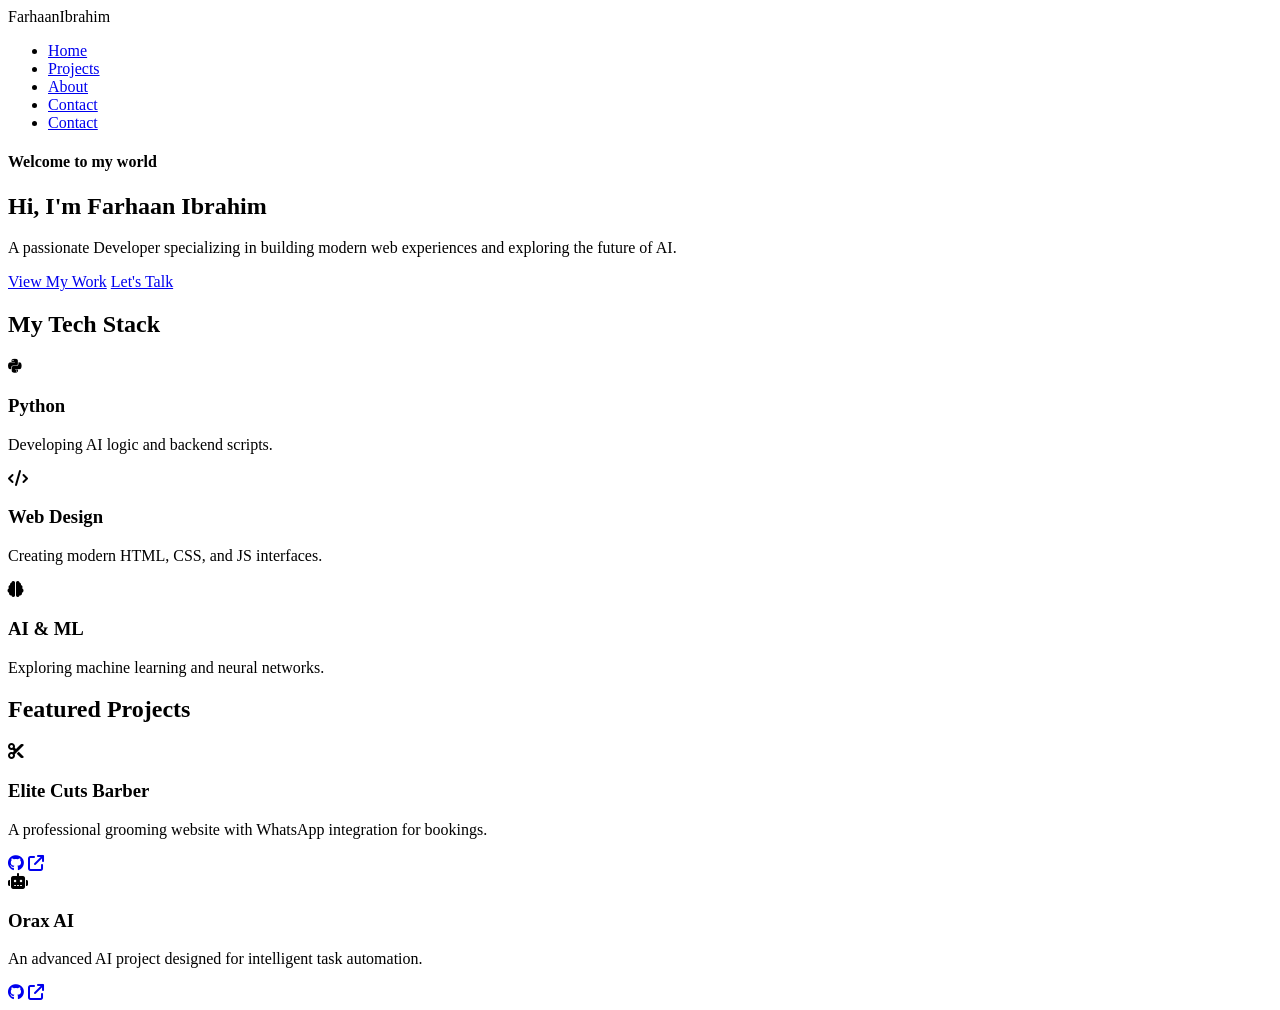
==== index.html @ 66e26ac7 "Rename portfolio.html to index.html" ====
<!DOCTYPE html>
<html lang="en">
<head>
    <meta charset="UTF-8">
    <meta name="viewport" content="width=device-width, initial-scale=1.0">
    <title>My Portfolio</title>
    <link rel="stylesheet" href="css/portfolio.css">
    <link rel="stylesheet" href="https://cdnjs.cloudflare.com/ajax/libs/font-awesome/6.5.1/css/all.min.css">

</head>
<body>

    <header>
        <nav class="navbar">
            <div class="logo">Farhaan<span>Ibrahim</span></div>

            <ul class="nav-links">
                <li><a href="#home">Home</a></li>
                <li><a href="#projects">Projects</a></li>
                <li><a href="#about">About</a></li>
                <li><a href="#contact">Contact</a></li>
                <li><a href="#contact" class="nav-btn">Contact</a></li>

            </ul>
            <div class="menu-toggle" id="mobile-menu">
                <span class="bar"></span>
                <span class="bar"></span>
                <span class="bar"></span>
            </div>
        </nav>
    </header>
    <section class="hero" id="home">
        <div class="hero-glow"></div> 
        <div class="hero-container">
            <div class="hero-content">
                <h4>Welcome to my world</h4>
                <h1>Hi, I'm <span>Farhaan Ibrahim</span></h1>
                <p>A passionate Developer specializing in building modern web experiences and exploring the future of AI.</p>
                <div class="hero-btns">
                    <a href="#projects" class="main-btn">View My Work</a>
                    <a href="#contact" class="secondary-btn">Let's Talk</a>
                </div>
            </div>
            <div class="hero-image">
                <div class="blob-shape"></div>
            </div>
        </div> </section> <section class="skills" id="about">
        <div class="section-title">
            <h2>My <span>Tech Stack</span></h2>
            <div class="underline"></div>
        </div>
        <div class="skills-container">
            <div class="skill-card">
                <div class="skill-icon"><i class="fa-brands fa-python"></i></div> 
                <h3>Python</h3>
                <p>Developing AI logic and backend scripts.</p>
            </div>

            <div class="skill-card">
                <div class="skill-icon"><i class="fa-solid fa-code"></i></div> 
                <h3>Web Design</h3>
                <p>Creating modern HTML, CSS, and JS interfaces.</p>
            </div>

            <div class="skill-card">
                <div class="skill-icon"><i class="fa-solid fa-brain"></i></div> 
                <h3>AI & ML</h3>
                <p>Exploring machine learning and neural networks.</p>
            </div>
        </div>
    </section>

    <section class="projects" id="projects">
        <div class="section-title">
            <h2>Featured <span>Projects</span></h2>
            <div class="underline"></div>
        </div>

        <div class="projects-grid">
            <div class="project-card">
                <div class="project-img">
                    <i class="fa-solid fa-scissors"></i> 
                </div>
                <div class="project-info">
                    <h3>Elite Cuts Barber</h3>
                    <p>A professional grooming website with WhatsApp integration for bookings.</p>
                    <div class="project-links">
                        <a href="#"><i class="fa-brands fa-github"></i></a>
                        <a href="#"><i class="fa-solid fa-arrow-up-right-from-square"></i></a>
                    </div>
                </div>
            </div>

            <div class="project-card">
                <div class="project-img">
                    <i class="fa-solid fa-robot"></i>
                </div>
                <div class="project-info">
                    <h3>Orax AI</h3>
                    <p>An advanced AI project designed for intelligent task automation.</p>
                    <div class="project-links">
                        <a href="#"><i class="fa-brands fa-github"></i></a>
                        <a href="#"><i class="fa-solid fa-arrow-up-right-from-square"></i></a>
                    </div>
                </div>
            </div>
        </div>
    </section>

    <script src="js/portfolio.js"></script>
</body>

</html>
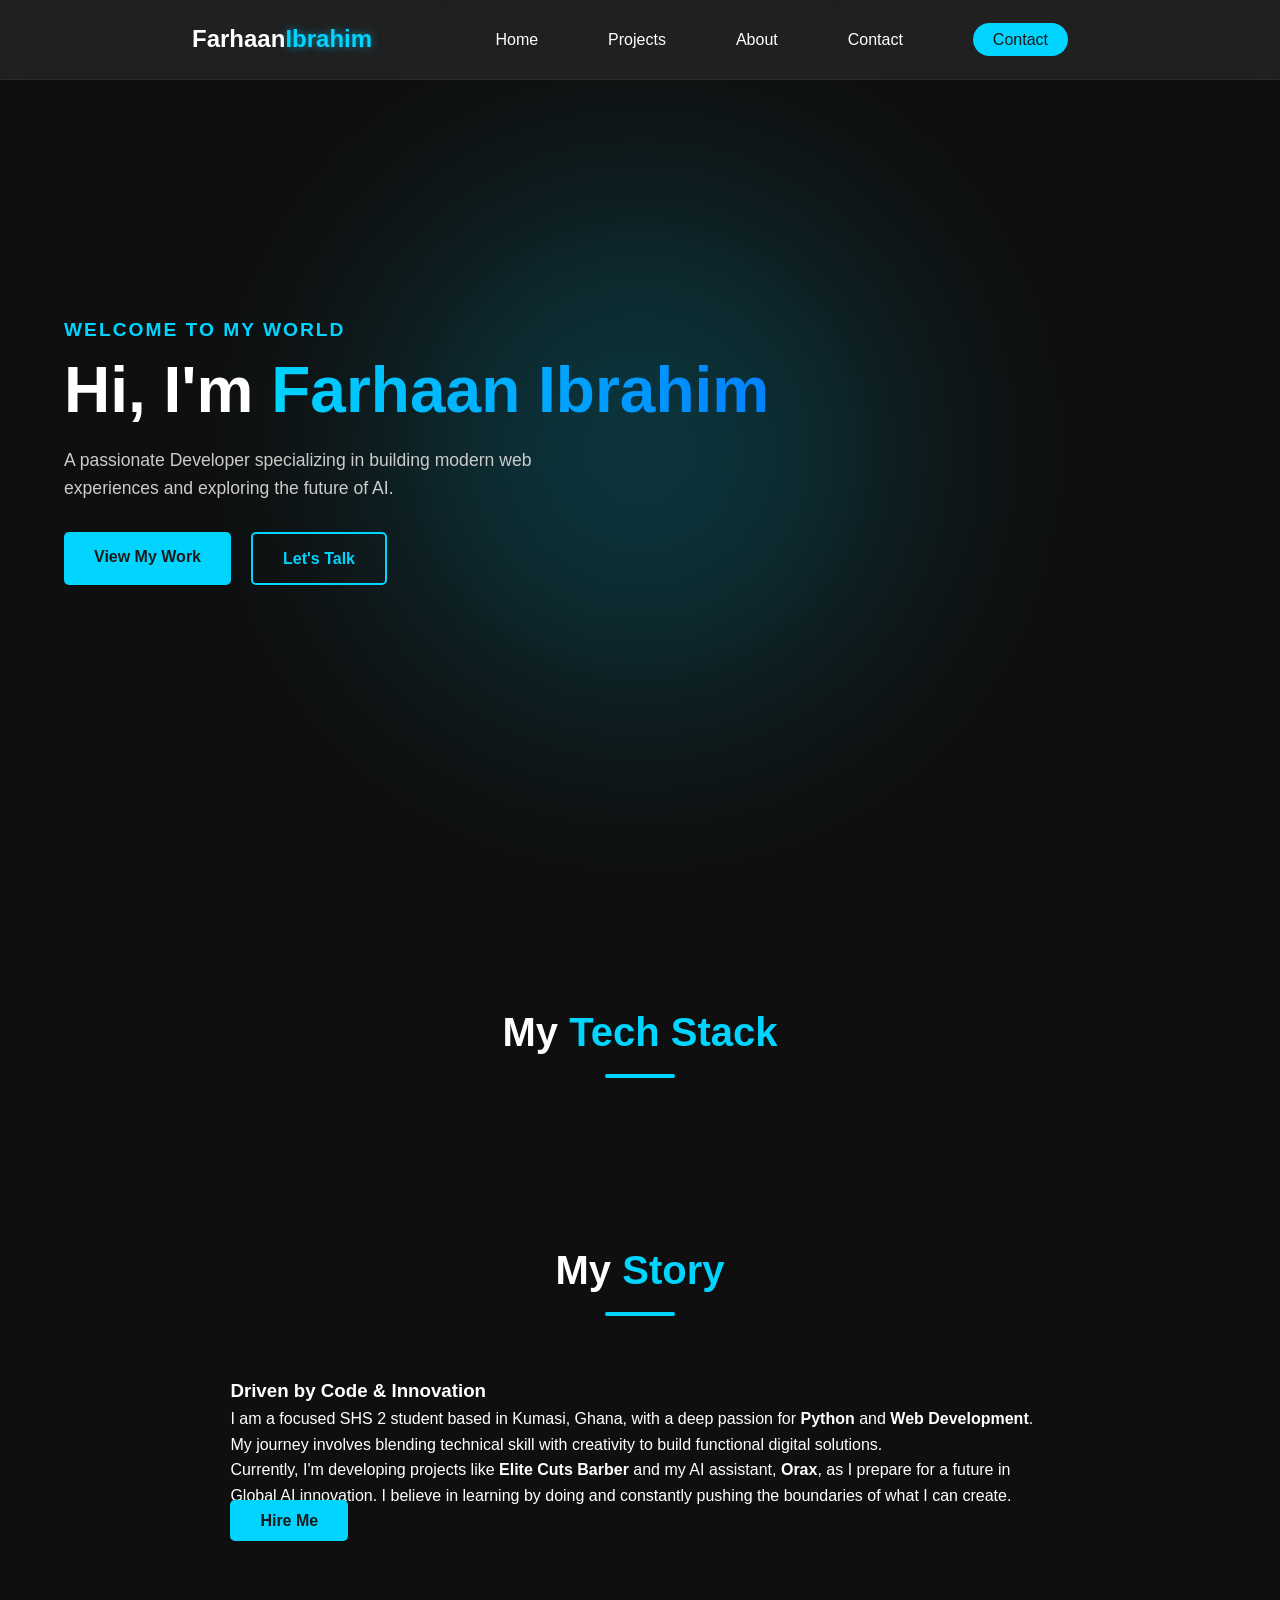
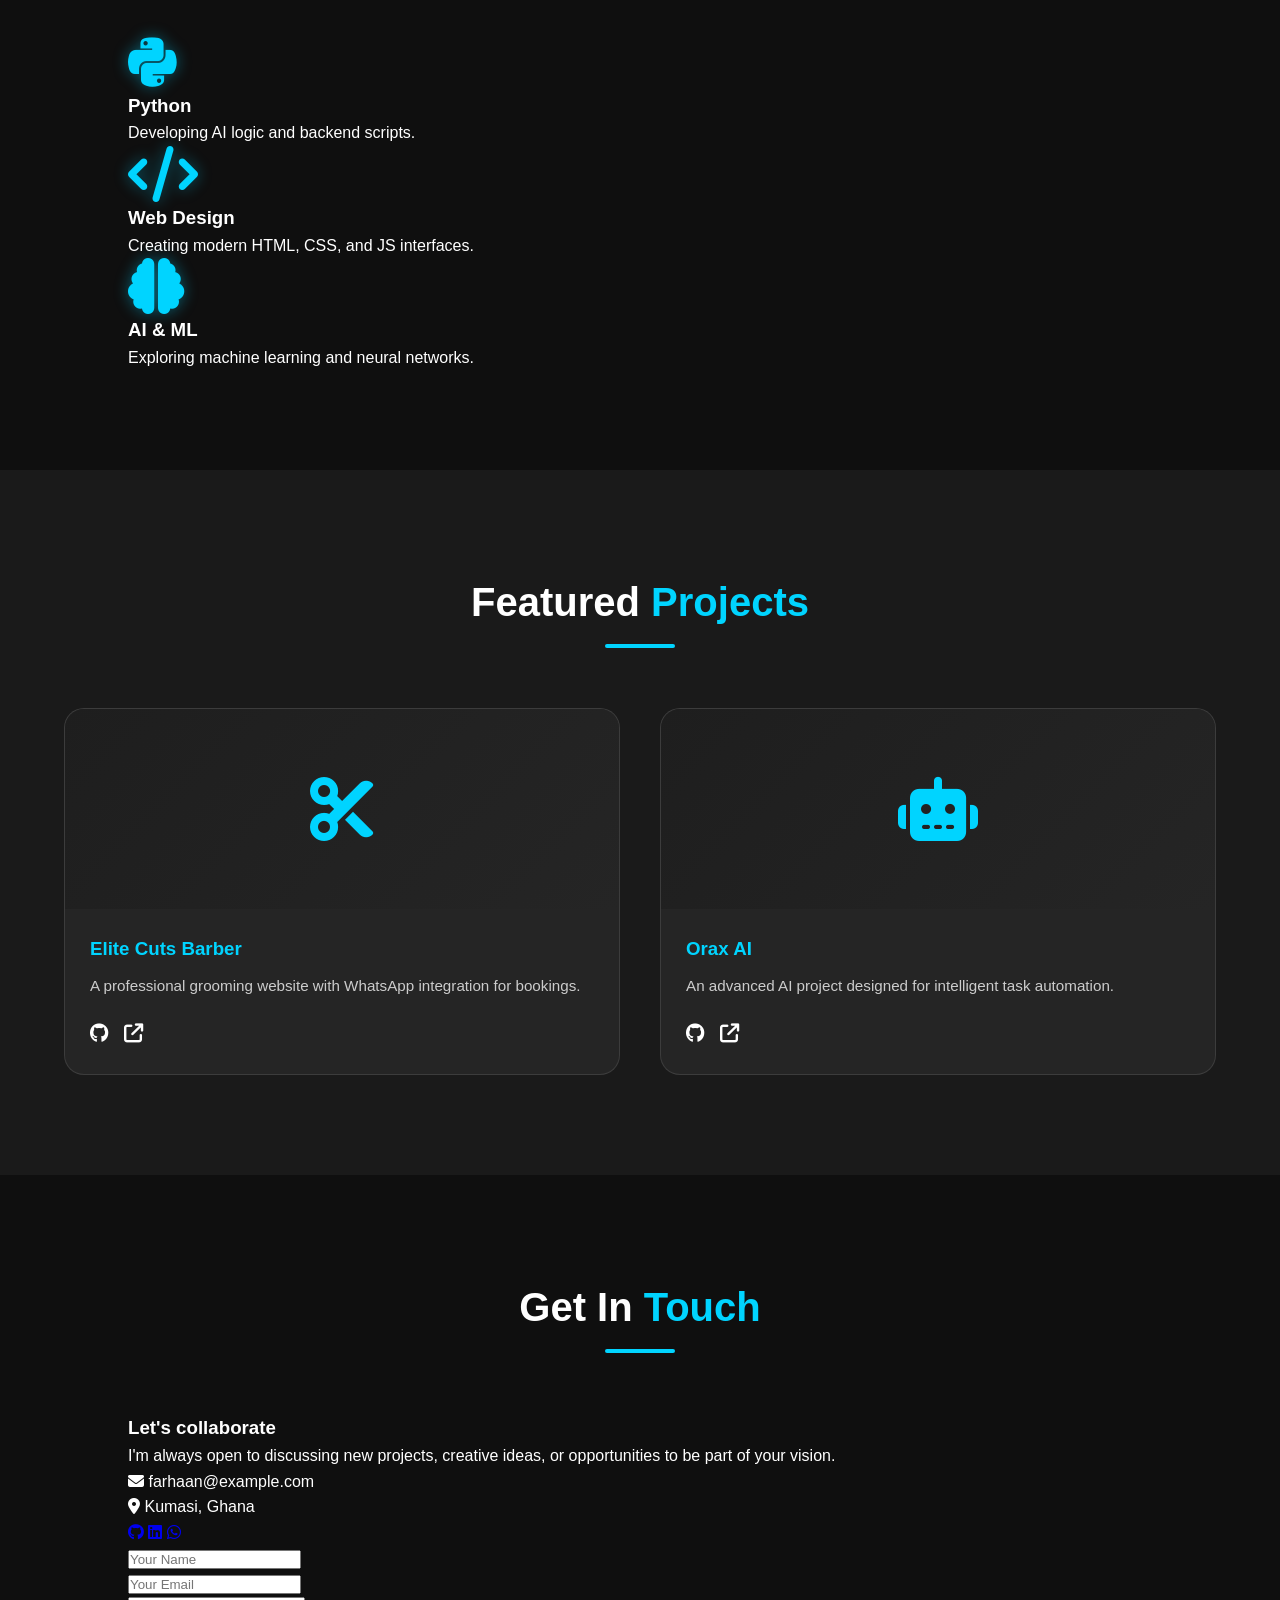
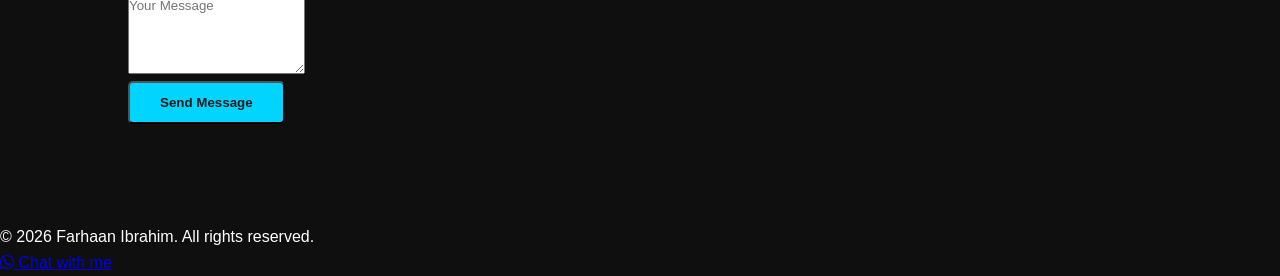
==== commit cddc53e0: "Update index.html" ====
--- a/index.html
+++ b/index.html
@@ -4,7 +4,7 @@
     <meta charset="UTF-8">
     <meta name="viewport" content="width=device-width, initial-scale=1.0">
     <title>My Portfolio</title>
-    <link rel="stylesheet" href="css/portfolio.css">
+    <link rel="stylesheet" href="portfolio.css">
     <link rel="stylesheet" href="https://cdnjs.cloudflare.com/ajax/libs/font-awesome/6.5.1/css/all.min.css">
 
 </head>
@@ -49,6 +49,21 @@
             <h2>My <span>Tech Stack</span></h2>
             <div class="underline"></div>
         </div>
+        <section class="about" id="about">
+    <div class="section-title">
+        <h2>My <span>Story</span></h2>
+        <div class="underline"></div>
+    </div>
+    <div class="about-container">
+        <div class="about-text">
+            <h3>Driven by Code & Innovation</h3>
+            <p>I am a focused SHS 2 student based in Kumasi, Ghana, with a deep passion for <strong>Python</strong> and <strong>Web Development</strong>. My journey involves blending technical skill with creativity to build functional digital solutions.</p>
+            <p>Currently, I'm developing projects like <strong>Elite Cuts Barber</strong> and my AI assistant, <strong>Orax</strong>, as I prepare for a future in Global AI innovation. I believe in learning by doing and constantly pushing the boundaries of what I can create.</p>
+            <a href="#contact" class="main-btn">Hire Me</a>
+        </div>
+    </div>
+</section>
+
         <div class="skills-container">
             <div class="skill-card">
                 <div class="skill-icon"><i class="fa-brands fa-python"></i></div> 
@@ -106,8 +121,59 @@
             </div>
         </div>
     </section>
+<section class="contact" id="contact">
+    <div class="section-title">
+        <h2>Get In <span>Touch</span></h2>
+        <div class="underline"></div>
+    </div>
+
+    <div class="contact-container">
+        <div class="contact-info">
+            <h3>Let's collaborate</h3>
+            <p>I'm always open to discussing new projects, creative ideas, or opportunities to be part of your vision.</p>
+            
+            <div class="info-item">
+                <i class="fa-solid fa-envelope"></i>
+                <span>farhaan@example.com</span> </div>
+            <div class="info-item">
+                <i class="fa-solid fa-location-dot"></i>
+                <span>Kumasi, Ghana</span>
+            </div>
+
+            <div class="social-links">
+                <a href="#"><i class="fa-brands fa-github"></i></a>
+                <a href="#"><i class="fa-brands fa-linkedin"></i></a>
+                <a href="#"><i class="fa-brands fa-whatsapp"></i></a>
+            </div>
+        </div>
+
+        <form class="contact-form">
+            <div class="input-group">
+                <input type="text" placeholder="Your Name" required>
+            </div>
+            <div class="input-group">
+                <input type="email" placeholder="Your Email" required>
+            </div>
+            <div class="input-group">
+                <textarea placeholder="Your Message" rows="5" required></textarea>
+            </div>
+            <button type="submit" class="main-btn">Send Message</button>
+        </form>
+    </div>
+</section>
+
+<footer>
+    <p>&copy; 2026 Farhaan Ibrahim. All rights reserved.</p>
+</footer>
 
     <script src="js/portfolio.js"></script>
+ <a href="https://wa.me/233550998683" class="whatsapp-float" target="_blank">
+    <i class="fa-brands fa-whatsapp"></i>
+    <span>Chat with me</span>
+</a>
+
+<script src="portfolio.js"></script>
+   
 </body>
 
 </html>
--- a/portfolio.css
+++ b/portfolio.css
@@ -0,0 +1,517 @@
+/* Basic Reset */
+* {
+    margin: 0;
+    padding: 0;
+    box-sizing: border-box;
+    font-family: 'Arial', sans-serif; /* We can change this font later */
+}
+
+body {
+    background-color: #1a1a1a; /* A sleek dark background */
+    color: white;
+}
+
+/* Header & Navbar Styles */
+header {
+    background-color: #252525;
+    height: 80px;
+    display: flex;
+    justify-content: center;
+    align-items: center;
+    position: sticky;
+    top: 0;
+    z-index: 1000;
+    box-shadow: 0 2px 10px rgba(0,0,0,0.5);
+}
+
+.navbar {
+    width: 90%;
+    max-width: 1200px;
+    display: flex;
+    justify-content: space-between;
+    align-items: center;
+}
+
+.logo {
+    font-size: 1.5rem;
+    font-weight: bold;
+    cursor: pointer;
+}
+
+.logo span {
+    color: #00d4ff; /* A nice electric blue */
+}
+
+.nav-links {
+    list-style: none;
+    display: flex;
+}
+
+.nav-links li {
+    padding: 0 20px;
+}
+
+.nav-links a {
+    text-decoration: none;
+    color: white;
+    font-weight: 500;
+    transition: 0.3s;
+}
+
+.nav-links a:hover {
+    color: #00d4ff;
+}
+/* Media Query for Mobile Devices */
+@media screen and (max-width: 768px) {
+    .nav-links {
+        display: none; /* Hides links by default on mobile */
+        flex-direction: column;
+        width: 100%;
+        position: absolute;
+        top: 80px;
+        left: 0;
+        background: #252525;
+    }
+
+    .nav-links.active {
+        display: flex; /* Shows links when menu is clicked */
+    }
+
+    .menu-toggle {
+        display: block;
+        cursor: pointer;
+    }
+
+    .bar {
+        width: 25px;
+        height: 3px;
+        margin: 5px auto;
+        transition: all 0.3s ease-in-out;
+        background: white;
+        display: block;
+    }
+}
+
+/* Hide hamburger on desktop */
+@media screen and (min-width: 769px) {
+    .menu-toggle {
+        display: none;
+    }
+}
+.nav-btn {
+    background: #00d4ff;
+    color: #1a1a1a !important; /* Make text dark so it's readable */
+    padding: 8px 20px !important;
+    border-radius: 50px; /* Rounded pill shape */
+    transition: transform 0.3s ease !important;
+}
+
+.nav-btn:hover {
+    background: white;
+    transform: translateY(-3px); /* Lifts the button slightly */
+    box-shadow: 0 5px 15px rgba(0, 212, 255, 0.4);
+}
+
+.nav-btn::after {
+    display: none; /* Remove the underline animation for the button */
+}
+.logo span {
+    color: #00d4ff;
+    text-shadow: 0 0 10px rgba(0, 212, 255, 0.6); /* Adds a soft neon glow */
+}
+.nav-links a {
+    text-decoration: none;
+    color: white;
+    font-weight: 500;
+    position: relative; /* Needed for the underline positioning */
+    padding: 5px 0;
+}
+
+.nav-links a::after {
+    content: '';
+    position: absolute;
+    width: 0;
+    height: 2px;
+    bottom: 0;
+    left: 0;
+    background-color: #00d4ff;
+    transition: width 0.3s ease; /* This creates the sliding effect */
+}
+
+.nav-links a:hover::after {
+    width: 100%; /* Line grows to full width on hover */
+}
+
+.nav-links a:hover {
+    color: #00d4ff;
+}
+header {
+    background-color: rgba(37, 37, 37, 0.8); /* Semi-transparent */
+    backdrop-filter: blur(10px); /* This creates the frosted glass effect */
+    height: 80px;
+    display: flex;
+    justify-content: center;
+    align-items: center;
+    position: sticky;
+    top: 0;
+    z-index: 1000;
+    border-bottom: 1px solid rgba(255, 255, 255, 0.1); /* Subtle thin line */
+}
+/* Hero Section Styles */
+.hero {
+    height: 100vh; /* Full screen height */
+    display: flex;
+    align-items: center;
+    justify-content: center;
+    padding: 0 5%;
+}
+
+.hero-container {
+    display: flex;
+    align-items: center;
+    justify-content: space-between;
+    width: 100%;
+    max-width: 1200px;
+}
+
+.hero-content h4 {
+    color: #00d4ff;
+    font-size: 1.2rem;
+    letter-spacing: 2px;
+    margin-bottom: 10px;
+    text-transform: uppercase;
+}
+
+.hero-content h1 {
+    font-size: 4rem;
+    margin-bottom: 20px;
+    line-height: 1.1;
+}
+
+.hero-content h1 span {
+    color: #00d4ff;
+}
+
+.hero-content p {
+    font-size: 1.1rem;
+    color: #ccc;
+    max-width: 500px;
+    margin-bottom: 30px;
+    line-height: 1.6;
+}
+
+/* Hero Buttons */
+.hero-btns {
+    display: flex;
+    gap: 20px;
+}
+
+.main-btn {
+    padding: 12px 30px;
+    background: #00d4ff;
+    color: #1a1a1a;
+    text-decoration: none;
+    font-weight: bold;
+    border-radius: 5px;
+    transition: 0.3s;
+}
+
+.secondary-btn {
+    padding: 12px 30px;
+    border: 2px solid #00d4ff;
+    color: #00d4ff;
+    text-decoration: none;
+    font-weight: bold;
+    border-radius: 5px;
+    transition: 0.3s;
+}
+
+.main-btn:hover {
+    background: white;
+    transform: scale(1.05);
+}
+
+.secondary-btn:hover {
+    background: rgba(0, 212, 255, 0.1);
+    transform: scale(1.05);
+}
+
+/* Mobile Adjustments for Hero */
+@media screen and (max-width: 768px) {
+    .hero-container {
+        flex-direction: column;
+        text-align: center;
+    }
+    .hero-content h1 {
+        font-size: 2.5rem;
+    }
+    .hero-btns {
+        justify-content: center;
+    }
+}
+.hero-glow {
+    position: absolute;
+    top: 50%;
+    left: 50%;
+    transform: translate(-50%, -50%);
+    width: 500px;
+    height: 500px;
+    background: rgba(0, 212, 255, 0.2); /* Your signature blue */
+    filter: blur(120px); /* This makes it look like soft light */
+    border-radius: 50%;
+    z-index: -1; /* Puts it behind the text */
+    animation: pulseGlow 8s infinite alternate;
+}
+.nav-links a::after {
+    content: '';
+    position: absolute;
+    width: 0;
+    height: 2px;
+    bottom: -5px;
+    left: 0;
+    background-color: #00d4ff;
+    transition: width 0.3s ease;
+}
+
+.nav-links a:hover::after {
+    width: 100%;
+}
+.hero-content h1 span {
+    background: linear-gradient(90deg, #00d4ff, #0081ff);
+    -webkit-background-clip: text;
+    -webkit-text-fill-color: transparent;
+    font-weight: 800;
+}
+@keyframes pulseGlow {
+    0% { transform: translate(-50%, -50%) scale(1); opacity: 0.5; }
+    100% { transform: translate(-45%, -55%) scale(1.2); opacity: 0.8; }
+}
+
+/* 5. Force Smooth Scrolling */
+html {
+    scroll-behavior: smooth;
+}
+.skill-icon i {
+    font-size: 3.5rem; /* Larger icon size */
+    color: #00d4ff; /* Our signature blue */
+    text-shadow: 0 0 15px rgba(0, 212, 255, 0.4); /* Subtle glow */
+    transition: 0.3s ease;
+}
+
+/* Make the icon turn white when we hover over the card */
+.skill-card:hover .skill-icon i {
+    color: #fff;
+    transform: scale(1.1);
+}
+/* --- Projects Section Styles --- */
+.projects {
+    padding: 100px 5%;
+    background: #1a1a1a; /* Slightly different dark shade for contrast */
+}
+
+.projects-grid {
+    display: grid;
+    grid-template-columns: repeat(auto-fit, minmax(300px, 1fr));
+    gap: 40px;
+    max-width: 1200px;
+    margin: 0 auto;
+}
+
+.project-card {
+    background: rgba(255, 255, 255, 0.05);
+    border-radius: 20px;
+    overflow: hidden; /* Clips the zoom effect */
+    border: 1px solid rgba(255, 255, 255, 0.1);
+    transition: 0.4s ease;
+    position: relative;
+}
+
+.project-img {
+    height: 200px;
+    display: flex;
+    justify-content: center;
+    align-items: center;
+    background: linear-gradient(135deg, #1e1e1e, #252525);
+    font-size: 4rem;
+    color: #00d4ff;
+    transition: 0.5s ease;
+}
+
+.project-card:hover .project-img {
+    transform: scale(1.1); /* Zooms the icon slightly */
+    color: white;
+}
+
+.project-info {
+    padding: 25px;
+}
+
+.project-info h3 {
+    margin-bottom: 10px;
+    color: #00d4ff;
+}
+
+.project-info p {
+    color: #ccc;
+    font-size: 0.95rem;
+    line-height: 1.6;
+    margin-bottom: 20px;
+}
+
+.project-links {
+    display: flex;
+    gap: 15px;
+}
+
+.project-links a {
+    color: white;
+    font-size: 1.2rem;
+    transition: 0.3s;
+}
+
+.project-links a:hover {
+    color: #00d4ff;
+    transform: translateY(-3px);
+}
+
+.project-card:hover {
+    border-color: #00d4ff;
+    box-shadow: 0 10px 40px rgba(0, 0, 212, 0.2);
+}
+/* --- Global Reset & Variables --- */
+:root {
+    --bg-color: #0f0f0f;
+    --surface-color: #1a1a1a;
+    --accent-color: #00d4ff;
+    --text-primary: #ffffff;
+    --text-secondary: #b0b0b0;
+    --transition: all 0.3s ease;
+}
+
+* {
+    margin: 0;
+    padding: 0;
+    box-sizing: border-box;
+    font-family: 'Segoe UI', Tahoma, Geneva, Verdana, sans-serif;
+    scroll-behavior: smooth;
+}
+
+body {
+    background-color: var(--bg-color);
+    color: var(--text-primary);
+    line-height: 1.6;
+    overflow-x: hidden;
+}
+
+/* --- Layout Sections --- */
+section {
+    padding: 100px 10%;
+    min-height: auto;
+    display: block;
+    width: 100%;
+    position: relative;
+}
+
+.section-title {
+    text-align: center;
+    margin-bottom: 60px;
+}
+
+.section-title h2 {
+    font-size: 2.5rem;
+}
+
+.section-title span {
+    color: var(--accent-color);
+}
+
+.underline {
+    width: 70px;
+    height: 4px;
+    background: var(--accent-color);
+    margin: 10px auto;
+    border-radius: 2px;
+}
+
+/* --- Header & Navigation --- */
+header {
+    position: fixed;
+    top: 0;
+    width: 100%;
+    z-index: 1000;
+    background: rgba(15, 15, 15, 0.95);
+    backdrop-filter: blur(10px);
+    border-bottom: 1px solid rgba(255, 255, 255, 0.05);
+}
+
+.navbar {
+    display: flex;
+    justify-content: space-between;
+    align-items: center;
+    padding: 20px 10%;
+}
+
+.logo {
+    font-size: 1.5rem;
+    font-weight: 700;
+}
+
+.logo span {
+    color: var(--accent-color);
+}
+
+.nav-links {
+    display: flex;
+    list-style: none;
+    gap: 30px;
+}
+
+.nav-links a {
+    text-decoration: none;
+    color: var(--text
+/* --- Skills Section Styles --- */
+.skills-container {
+    display: grid;
+    grid-template-columns: repeat(auto-fit, minmax(250px, 1fr));
+    gap: 30px;
+    max-width: 1200px;
+    margin: 0 auto;
+}
+
+.skill-card {
+    background: rgba(255, 255, 255, 0.05);
+    padding: 40px;
+    border-radius: 20px;
+    text-align: center;
+    border: 1px solid rgba(255, 255, 255, 0.1);
+    transition: 0.3s;
+}
+
+.skill-card:hover {
+    transform: translateY(-10px);
+    border-color: #00d4ff;
+}
+
+.skill-icon {
+    margin-bottom: 20px;
+}
+.blob-shape {
+    width: 400px;
+    height: 400px;
+    background: linear-gradient(45deg, #00d4ff, #0081ff);
+    border-radius: 60% 40% 30% 70% / 60% 30% 70% 40%; /* Creates the organic shape */
+    animation: blobMorph 8s linear infinite alternate;
+}
+
+@keyframes blobMorph {
+    0% { border-radius: 60% 40% 30% 70% / 60% 30% 70% 40%; }
+    100% { border-radius: 30% 60% 70% 40% / 50% 60% 30% 60%; }
+}
+
+@media screen and (max-width: 768px) {
+    .blob-shape {
+        width: 250px;
+        height: 250px;
+        margin: 20px auto;
+    }
+}
